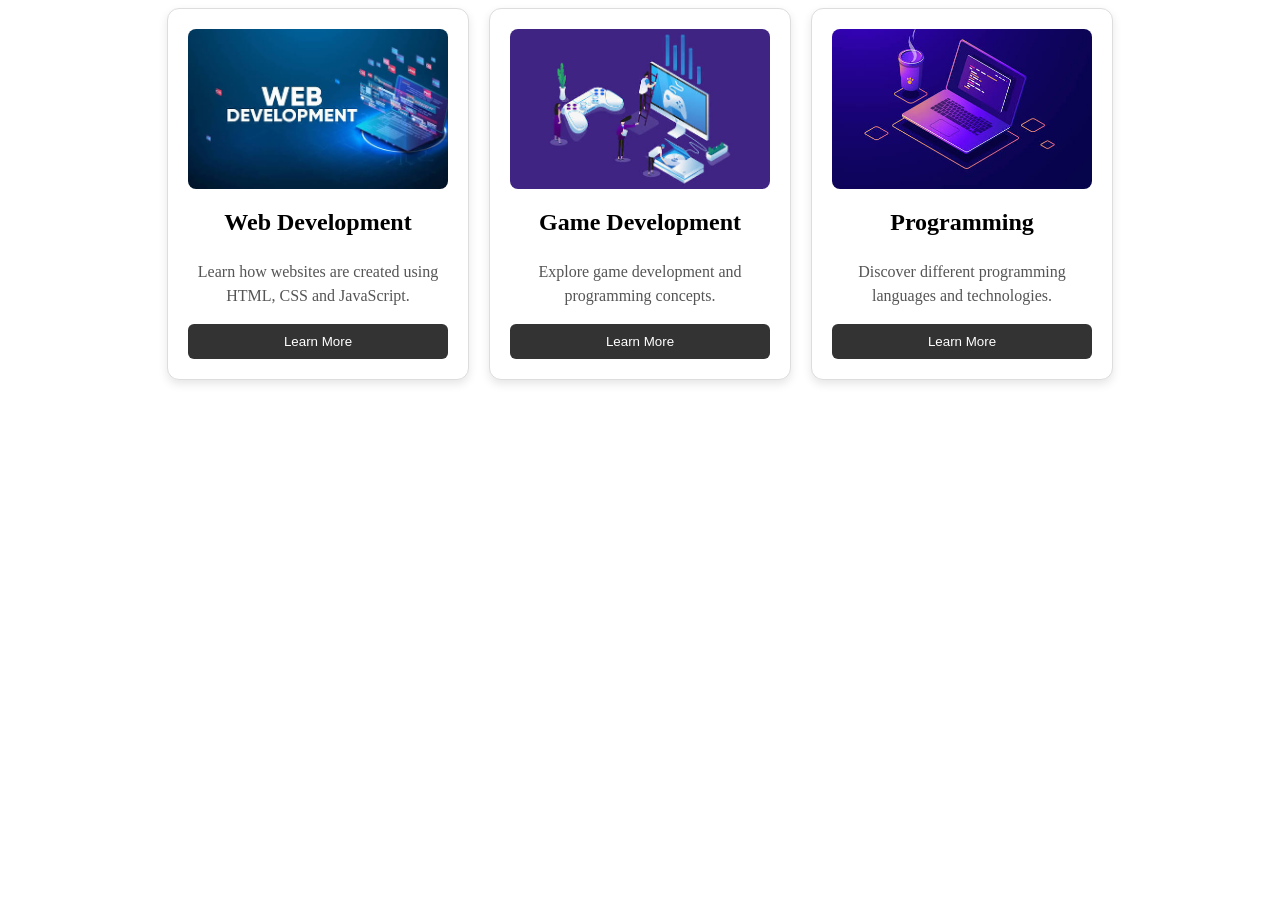
==== task1/index.html @ d512ca06 "task 1" ====
<!DOCTYPE html>
<html lang="en">
<head>
    <meta charset="UTF-8">
    <meta name="viewport" content="width=device-width, initial-scale=1.0">
    <link rel="stylesheet" href="styles.css">
    <title>Task 1</title>
</head>
<body>
    <div class="cards">

        <div class="card">
            <img src="../images/web.png" alt="Project image">

            <h2>Web Development</h2>

            <p>
                Learn how websites are created using HTML, CSS and JavaScript.
            </p>

            <button>Learn More</button>
        </div>

        <div class="card">
            <img src="../images/game.png" alt="Project image">

            <h2>Game Development</h2>

            <p>
                Explore game development and programming concepts.
            </p>

            <button>Learn More</button>
        </div>

        <div class="card">
            <img src="../images/programming.png" alt="Project image">

            <h2>Programming</h2>

            <p>
                Discover different programming languages and technologies.
            </p>

            <button>Learn More</button>
        </div>

    </div>
</body>
</html>
---- task1/styles.css ----
.cards{
    display:flex;

    flex-direction: row;
    gap: 20px;
    justify-content: center;
    align-items: center;
}

.card {
    width: 260px;
    background-color: white;

    padding: 20px;

    border-radius: 12px;
    border: 1px solid #ddd;

    box-shadow: 0 4px 10px rgba(0, 0, 0, 0.1);

    display: flex;
    flex-direction: column;

    transition: 0.3s;
}

.card:hover {
    transform: translateY(-5px);
    box-shadow: 0 8px 18px rgba(0, 0, 0, 0.18);
}

.card img {
    width: 100%;
    height: 160px;

    object-fit: cover;
    border-radius: 8px;
}

.card h2 {
    margin-bottom: 8px;
    text-align: center;
}

.card p {
    color: #555;
    line-height: 1.5;
    text-align: center;

    flex: 1;
}

.card button {
    background-color: #333;
    color: white;

    border: none;
    border-radius: 6px;

    padding: 10px 15px;

    cursor: pointer;
    transition: 0.3s;
}

.card button:hover {
    background-color: #555;
}
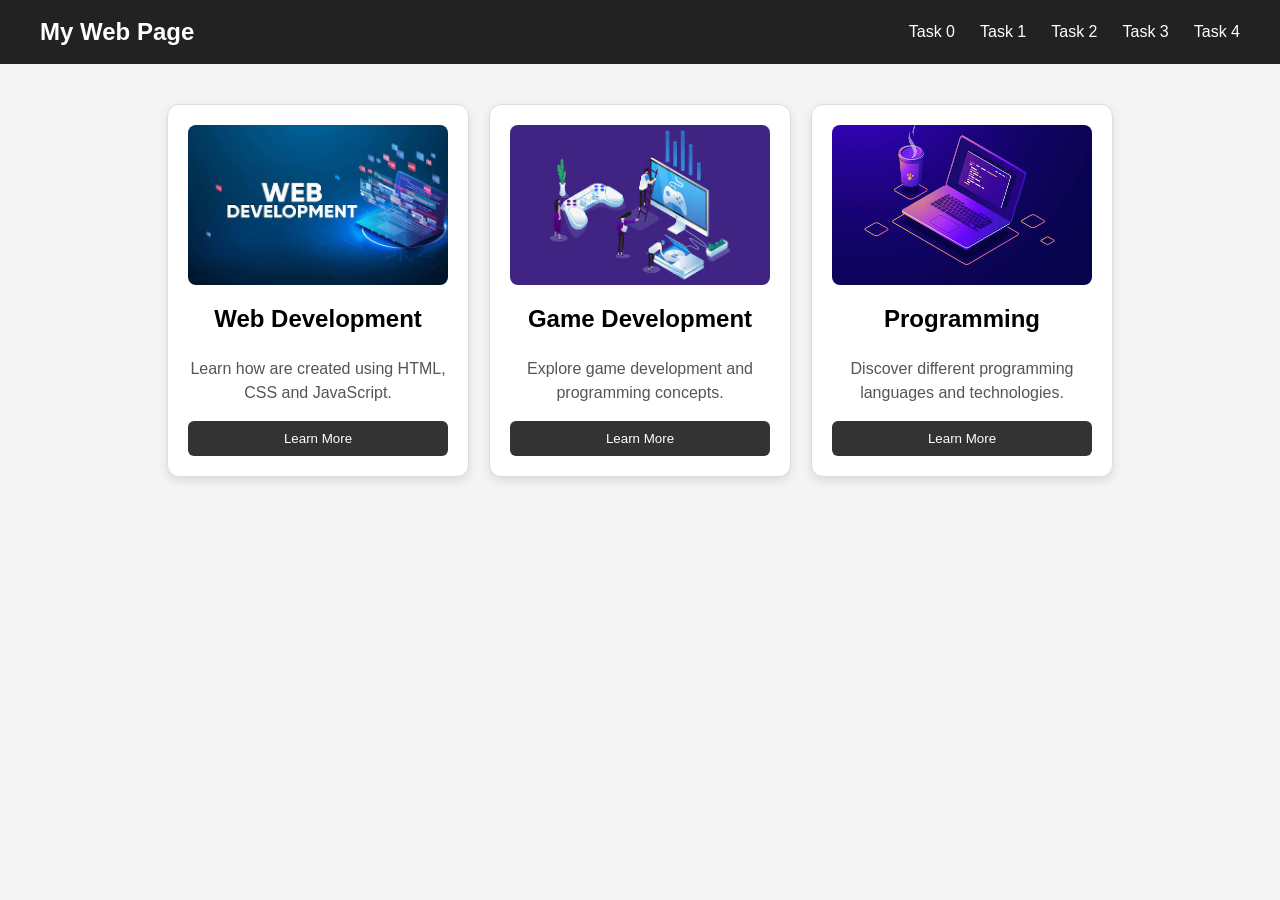
==== commit 410e0067: "task1" ====
--- a/task1/index.html
+++ b/task1/index.html
@@ -7,6 +7,19 @@
     <title>Task 1</title>
 </head>
 <body>
+    <div class="header">
+        <div class="logo">My Web Page</div>
+
+        <div class="links">
+            <a href="https://masterok556.github.io/FrontEnd-Assignment2/task0/">Task 0</a>
+            <a href="https://masterok556.github.io/FrontEnd-Assignment2/task1/">Task 1</a>
+            <a href="https://masterok556.github.io/FrontEnd-Assignment2/task2/">Task 2</a>
+            <a href="https://masterok556.github.io/FrontEnd-Assignment2/task3/">Task 3</a>
+            <a href="https://masterok556.github.io/FrontEnd-Assignment2/task4/">Task 4</a>
+
+        </div>
+    </div>
+
     <div class="cards">
 
         <div class="card">
@@ -15,7 +28,7 @@
             <h2>Web Development</h2>
 
             <p>
-                Learn how websites are created using HTML, CSS and JavaScript.
+                Learn how  are created using HTML, CSS and JavaScript.
             </p>
 
             <button>Learn More</button>
--- a/task1/styles.css
+++ b/task1/styles.css
@@ -12,6 +12,7 @@
     background-color: white;
 
     padding: 20px;
+    margin-top: 40px;
 
     border-radius: 12px;
     border: 1px solid #ddd;
@@ -65,4 +66,44 @@
 
 .card button:hover {
     background-color: #555;
+}
+
+body {
+    margin: 0;
+    font-family: Arial, sans-serif;
+    background-color: #f4f4f4;
+}
+
+.header {
+    display: flex;
+    flex-direction: row;
+    justify-content: space-between;
+    align-items: center;
+
+    padding: 18px 40px;
+    background-color: #222;
+}
+
+.logo {
+    font-size: 24px;
+    font-weight: bold;
+    color: white;
+}
+
+.links {
+    display: flex;
+    gap: 25px;
+}
+
+.links a {
+    color: white;
+    text-decoration: none;
+    font-size: 16px;
+
+    transition: 0.3s;
+}
+
+.links a:hover {
+    color: lightblue;
+    transform: translateY(-2px);
 }
